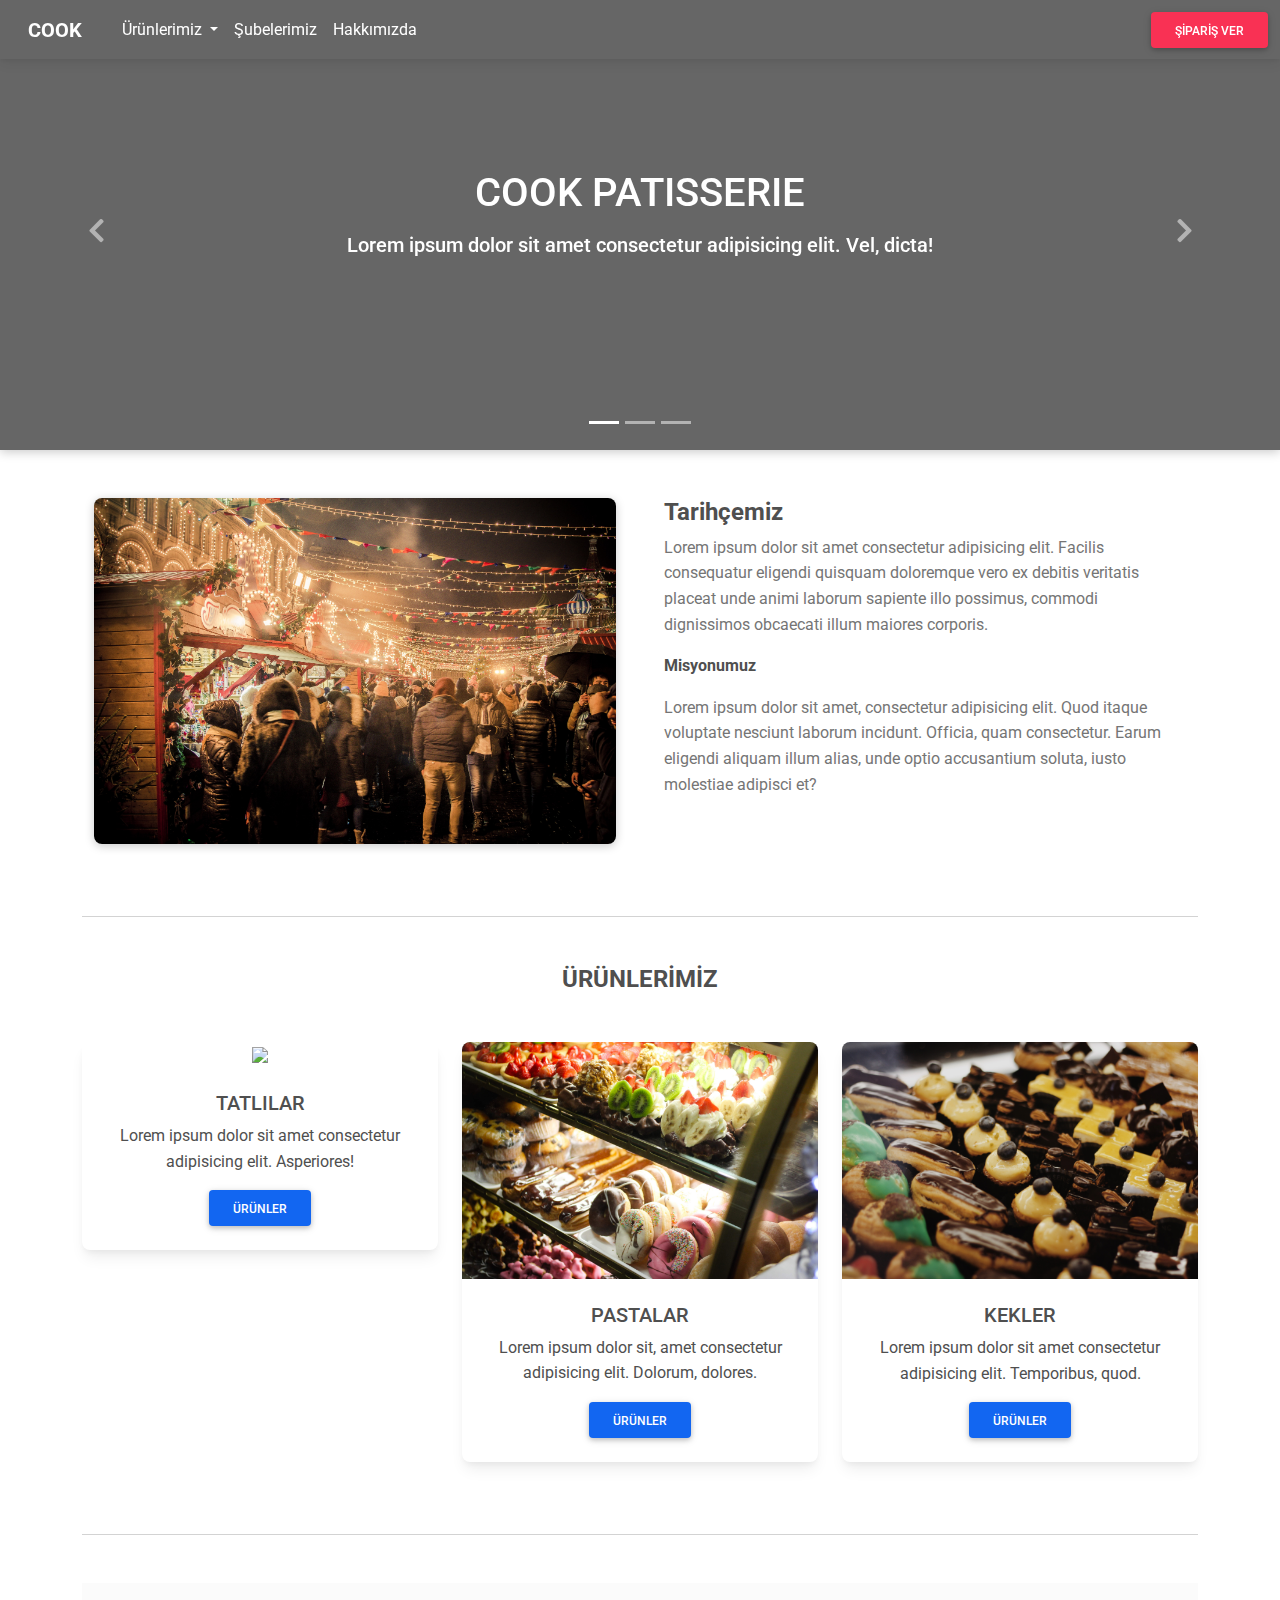
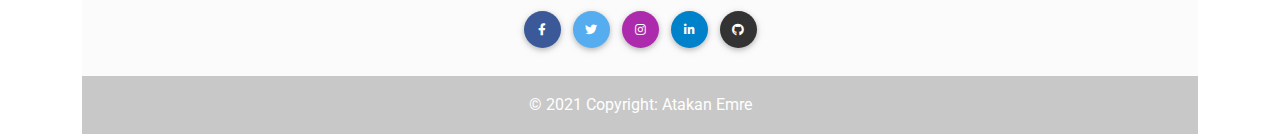
==== Project3/index.html @ 73c848f3 "yeni projeler" ====
<!DOCTYPE html>
<html lang="tr">
  <head>
    <meta charset="UTF-8" />
    <meta name="viewport" content="width=device-width, initial-scale=1, shrink-to-fit=no" />
    <meta http-equiv="x-ua-compatible" content="ie=edge" />
    <title>COOK PATISSERIE</title>
    <!-- icon -->
    <link rel="icon" href="img/icon.png" type="image/x-icon" />
    <!-- Font Awesome -->
    <link rel="stylesheet" href="https://use.fontawesome.com/releases/v5.15.2/css/all.css" />
    <!-- Google Fonts Roboto -->
    <link
      rel="stylesheet"
      href="https://fonts.googleapis.com/css2?family=Roboto:wght@300;400;500;700;900&display=swap"
    />
    <!-- MDB -->
    <link rel="stylesheet" href="css/mdb.min.css" />
  </head>
  <body>

    <!--Main Navigation-->
    <header>
      <style>
        /* Carousel styling */
        #introCarousel,
        .carousel-inner,
        .carousel-item,
        .carousel-item.active {
          height: 100vh;
        }

        .carousel-item:nth-child(1) {
          background-image: url('img/bg1.jpg');
          background-repeat: no-repeat;
          background-size: cover;
          background-position: center center;
        }
        .carousel-item:nth-child(2) {
          background-image: url('img/bg2.jpg');
          background-repeat: no-repeat;
          background-size: cover;
          background-position: center center;
        }
        .carousel-item:nth-child(3) {
          background-image: url('img/bg3.jpg');
          background-repeat: no-repeat;
          background-size: cover;
          background-position: center center;
        }

        /* Height for devices larger than 576px */
        @media (min-width: 992px) {
          #introCarousel {
            margin-top: -58.59px;
          }
          #introCarousel,
          .carousel-inner,
          .carousel-item,
          .carousel-item.active {
            height: 50vh;
          }
        }

        .navbar .nav-link {
          color: #fff !important;
        }
      </style>

      <!-- Navbar -->
      <nav class="navbar navbar-expand-lg navbar-dark d-none d-lg-block" style="z-index: 2000;">
        <div class="container-fluid">
          <!-- Navbar brand -->
          <a class="navbar-brand nav-link" target="_blank" href="index.html">
            <strong>COOK</strong>
          </a>
          <button class="navbar-toggler" type="button" data-mdb-toggle="collapse" data-mdb-target="#navbarExample01"
            aria-controls="navbarExample01" aria-expanded="false" aria-label="Toggle navigation">
            <i class="fas fa-bars"></i>
          </button>
          <div class="collapse navbar-collapse" id="navbarExample01">
            <ul class="navbar-nav me-auto mb-2 mb-lg-0">
              <li class="nav-item dropdown">
                <a
                  class="nav-link dropdown-toggle"
                  href="#"
                  id="navbarDropdownMenuLink"
                  role="button"
                  data-mdb-toggle="dropdown"
                  aria-expanded="false"
                >
                  Ürünlerimiz
                </a>
                <ul class="dropdown-menu" aria-labelledby="navbarDropdownMenuLink">
                  <li>
                    <a class="dropdown-item" href="#">Kekler</a>
                  </li>
                  <li>
                    <a class="dropdown-item" href="#">Pastalar</a>
                  </li>
                  <li>
                    <a class="dropdown-item" href="#">Tatlılar</a>
                  </li>
                </ul>

                
              <li class="nav-item">
                <a class="nav-link" href="branches.html" rel="nofollow"
                  target="_blank">Şubelerimiz</a>
              </li>
              <li class="nav-item">
                <a class="nav-link" href="about.html" target="_blank">Hakkımızda</a>
              </li>
            </ul>
        


            

            <ul class="navbar-nav d-flex flex-row">
         


          
          

<!-- sipariş ver buttonu -->
<button type="button" class="btn btn-danger" data-mdb-toggle="modal" data-mdb-target="#exampleModal">
Şipariş Ver
</button>

<!-- Modal -->
<div class="modal right fade" id="exampleModal" tabindex="-1" aria-labelledby="exampleModalLabel" aria-hidden="true" data-mdb-backdrop="static" data-mdb-keyboard="true">
  <div class="modal-dialog modal-side modal-top-right ">
    <div class="modal-content">
      <div class="modal-header">


        <body>
          <div class="container">
              <form id="contact" action="" method="">
                  <h2>Sipariş Sayfası</h2>
                  <div class="form-control">
                      <input placeholder="Adınız Soyadınız" type="text" size="autofocus" required autofocus>
                  </div>
                  <div class="form-control">
                      <input placeholder="E-Posta Adresiniz" type="email" size="autofocus" required>
                  </div>
                  <div class="form-control">
                      <input placeholder="Telefon Numaranız" type="phone" size="autofocus"required>
                  </div>
                  <div class="form-control">
                      <input placeholder="Sipariş Adeti" type="text" size="autofocus" required>
                  </div>
                  <div class="form-control">
                      <textarea aria-setsize="autofocus" placeholder="Lütfen Mesajınızı Buraya Yazın.."  required></textarea>
                  </div>
                  <div class="form-control">
                      <button name="submit" type="submit" id="submit">GÖNDER</button>
                  </div>
              </form>
          </div>
      </body>

        <button type="button" class="btn-close" data-mdb-dismiss="modal" aria-label="Close"></button>
      </div>
     
      <div class="modal-footer">
        <button type="button" class="btn btn-secondary" data-mdb-dismiss="modal">
          Kapat
        </button>
        <button type="button" class="btn btn-primary">Şiparişi Gönder</button>
      </div>
    </div>
  </div>
</div>
<!--Navbar Bitiş-->
        </div>
      </div>
    </nav>
       
      <!-- Navbar -->




      
      <!-- Orta Alan -->
      <div id="introCarousel" class="carousel slide carousel-fade shadow-2-strong" data-mdb-ride="carousel">
        <!-- Indicators -->
        <ol class="carousel-indicators">
          <li data-mdb-target="#introCarousel" data-mdb-slide-to="0" class="active"></li>
          <li data-mdb-target="#introCarousel" data-mdb-slide-to="1"></li>
          <li data-mdb-target="#introCarousel" data-mdb-slide-to="2"></li>
        </ol>

        <!-- Inner -->
        <div class="carousel-inner">
          <!-- Single item -->
          <div class="carousel-item active">
            <div class="mask" style="background-color: rgba(0, 0, 0, 0.6);">
              <div class="d-flex justify-content-center align-items-center h-100">
                <div class="text-white text-center">
                  <h1 class="mb-3">COOK PATISSERIE</h1>
                  <h5 class="mb-4">Lorem ipsum dolor sit amet consectetur adipisicing elit. Vel, dicta!</h5>
                  <!--
                  <a
                    class="btn btn-outline-light btn-lg m-2"
                    href="https://www.youtube.com/watch?v=c9B4TPnak1A"
                    role="button"
                    rel="nofollow"
                    target="_blank"
                    >Start tutorial</a
                  >
                  <a
                    class="btn btn-outline-light btn-lg m-2"
                    href="https://mdbootstrap.com/docs/standard/"
                    target="_blank"
                    role="button"
                    >Download MDB UI KIT</a
                  >
                   -->

                </div>
              </div>
            </div>
          </div>

          <!-- Single item -->
          <div class="carousel-item">
            <div class="mask" style="background-color: rgba(0, 0, 0, 0.3);">
              <div class="d-flex justify-content-center align-items-center h-100">
                <div class="text-white text-center">
                  <h2>KEKLERİMİZ</h2>
                  <h5 class="mb-4">Lorem ipsum dolor sit amet consectetur adipisicing elit. Vel, dicta!</h5>
                </div>
              </div>
            </div>
          </div>

          <!-- svg kodları -->
          <div class="carousel-item">
            <div
              class="mask"
              style="
                background: linear-gradient(
                  45deg,
                  rgba(29, 236, 197, 0.7),
                  rgba(91, 14, 214, 0.7) 100%
                );
              "
            >
              <div class="d-flex justify-content-center align-items-center h-100">
                <div class="text-white text-center">
                  <h2>TATLILARIMIZ</h2>
                  <h5 class="mb-4">Lorem ipsum dolor sit amet consectetur adipisicing elit. Vel, dicta!</h5>
                  <!--
                  <a
                    class="btn btn-outline-light btn-lg m-2"
                    href="https://mdbootstrap.com/docs/standard/content-styles/masks/"
                    target="_blank"
                    role="button"
                    >Learn about masks</a
                  >
                  -->
                </div>
              </div>
            </div>
          </div>
        </div>
        <!-- Inner -->

        <!-- Controls -->
        <a class="carousel-control-prev" href="#introCarousel" role="button" data-mdb-slide="prev">
          <span class="carousel-control-prev-icon" aria-hidden="true"></span>
          <span class="sr-only">Previous</span>
        </a>
        <a class="carousel-control-next" href="#introCarousel" role="button" data-mdb-slide="next">
          <span class="carousel-control-next-icon" aria-hidden="true"></span>
          <span class="sr-only">Next</span>
        </a>
      </div>
      <!-- Carousel wrapper -->
    </header>
 

    <!--Main layout-->
    <main class="mt-5">
      <div class="container">
        <!--Section: Content-->
        <section>
          <div class="row">
            <div class="col-md-6 gx-5 mb-4">
              <div class="bg-image hover-overlay ripple shadow-2-strong rounded-5" data-mdb-ripple-color="light">
                <img src="img/tarihce.jpg" class="img-fluid" />
                <a href="about.html">
                  <div class="mask" style="background-color: rgba(251, 251, 251, 0.15);"></div>
                </a>
              </div>
            </div>

            <div class="col-md-6 gx-5 mb-4">
              <h4><strong>Tarihçemiz</strong></h4>
              <p class="text-muted">
                Lorem ipsum dolor sit amet consectetur adipisicing elit. Facilis consequatur
                eligendi quisquam doloremque vero ex debitis veritatis placeat unde animi laborum
                sapiente illo possimus, commodi dignissimos obcaecati illum maiores corporis.
              </p>
              <p><strong>Misyonumuz</strong></p>
              <p class="text-muted">
                Lorem ipsum dolor sit amet, consectetur adipisicing elit. Quod itaque voluptate
                nesciunt laborum incidunt. Officia, quam consectetur. Earum eligendi aliquam illum
                alias, unde optio accusantium soluta, iusto molestiae adipisci et?
              </p>
            </div>
          </div>
        </section>
        <!--Section: Content-->

        <hr class="my-5" />

        <!--Section: Content-->
        <section class="text-center">
          <h4 class="mb-5"><strong>ÜRÜNLERİMİZ</strong></h4>

          <div class="row">
            <div class="col-lg-4 col-md-12 mb-4">
              <div class="card">
                <div class="bg-image hover-overlay ripple" data-mdb-ripple-color="light">
                  <img
                    src="img/bg1.jpg"
                    class="img-fluid"
                  />
                  <a href="#!">
                    <div class="mask" style="background-color: rgba(251, 251, 251, 0.15);"></div>
                  </a>
                </div>
                <div class="card-body">
                  <h5 class="card-title">TATLILAR</h5>
                  <p class="card-text">
                    Lorem ipsum dolor sit amet consectetur adipisicing elit. Asperiores!
                  </p>
                  <a href="#!" class="btn btn-primary">ÜRÜNLER</a>
                </div>
              </div>
            </div>

            <div class="col-lg-4 col-md-6 mb-4">
              <div class="card">
                <div class="bg-image hover-overlay ripple" data-mdb-ripple-color="light">
                  <img
                    src="img/bg2.jpg"
                    class="img-fluid"
                  />
                  <a href="#!">
                    <div class="mask" style="background-color: rgba(251, 251, 251, 0.15);"></div>
                  </a>
                </div>
                <div class="card-body">
                  <h5 class="card-title">PASTALAR</h5>
                  <p class="card-text">
                    Lorem ipsum dolor sit, amet consectetur adipisicing elit. Dolorum, dolores.
                  </p>
                  <a href="#!" class="btn btn-primary">ÜRÜNLER</a>
                </div>
              </div>
            </div>

            <div class="col-lg-4 col-md-6 mb-4">
              <div class="card">
                <div class="bg-image hover-overlay ripple" data-mdb-ripple-color="light">
                  <img
                    src="img/bg3.jpg"
                    class="img-fluid"
                  />
                  <a href="#!">
                    <div class="mask" style="background-color: rgba(251, 251, 251, 0.15);"></div>
                  </a>
                </div>
                <div class="card-body">
                  <h5 class="card-title">KEKLER</h5>
                  <p class="card-text">
                    Lorem ipsum dolor sit amet consectetur adipisicing elit. Temporibus, quod.
                  </p>
                  <a href="#!" class="btn btn-primary">ÜRÜNLER</a>
                </div>
              </div>
            </div>
          </div>
        </section>
        <!--Section: Content-->

        <hr class="my-5" />

  <!--Footer-->

  <footer class="bg-light text-center text-white">
  <!-- Grid container -->
  <div class="container p-4 pb-0">
    <!-- Section: Social media -->
    <section class="mb-4">
      <!-- Facebook -->
      <a
        class="btn btn-primary btn-floating m-1"
        style="background-color: #3b5998;"
        href="https://www.facebook.com/AtaknEmre"
        role="button"
        ><i class="fab fa-facebook-f"></i
      ></a>

      <!-- Twitter -->
      <a
        class="btn btn-primary btn-floating m-1"
        style="background-color: #55acee;"
        href="https://twitter.com/atakan_emree"
        role="button"
        ><i class="fab fa-twitter"></i
      ></a>

     
      <!-- Instagram -->
      <a
        class="btn btn-primary btn-floating m-1"
        style="background-color: #ac2bac;"
        href="https://www.instagram.com/atakann.emre/"
        role="button"
        ><i class="fab fa-instagram"></i
      ></a>

      <!-- Linkedin -->
      <a
        class="btn btn-primary btn-floating m-1"
        style="background-color: #0082ca;"
        href="https://www.linkedin.com/in/atakan-emre/"
        role="button"
        ><i class="fab fa-linkedin-in"></i
      ></a>
      <!-- Github -->
      <a
        class="btn btn-primary btn-floating m-1"
        style="background-color: #333333;"
        href="https://github.com/Atakan-Emre"
        role="button"
        ><i class="fab fa-github"></i
      ></a>
    </section>
    <!-- Section: Social media -->
  </div>
  <!-- Grid container -->

  <!-- Copyright -->
  <div class="text-center p-3" style="background-color: rgba(0, 0, 0, 0.2);">
    © 2021 Copyright:
    <a class="text-white" href="www.kodluyoruz.org">Atakan Emre</a>
  </div>
  <!-- Copyright -->
</footer>
  
</div>
<!-- End of .container -->


    <!-- End your project here-->

    <!-- MDB -->
    <script type="text/javascript" src="js/mdb.min.js"></script>
    <!-- Custom scripts -->
    <script type="text/javascript"></script>
  </body>
</html>
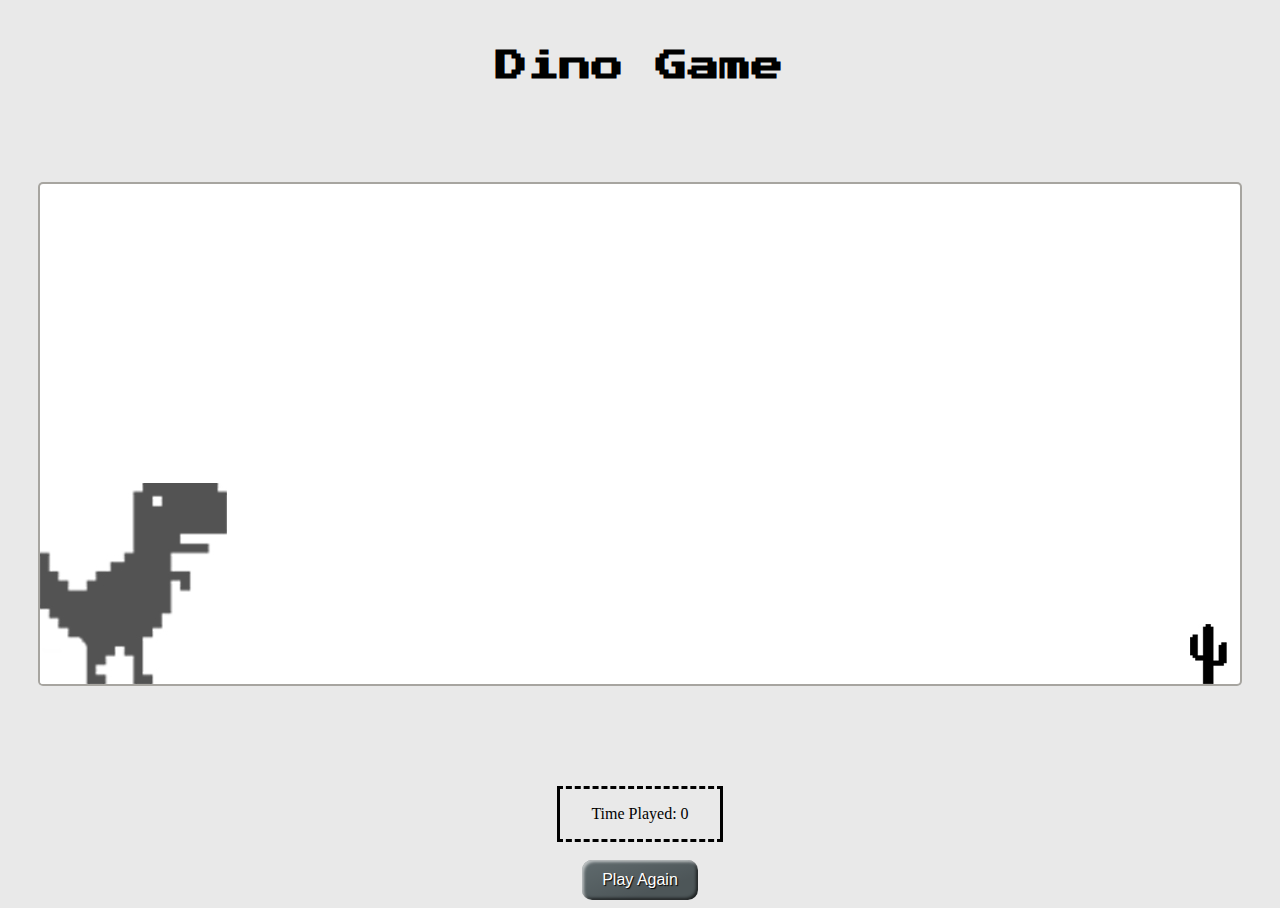
==== commit 17d9e781: "dino" ====
--- a/Project3/index.html
+++ b/Project3/index.html
@@ -1,470 +1,34 @@
 <!DOCTYPE html>
-<html lang="tr">
+<html lang="tr" onclick="zipla()">
   <head>
     <meta charset="UTF-8" />
-    <meta name="viewport" content="width=device-width, initial-scale=1, shrink-to-fit=no" />
-    <meta http-equiv="x-ua-compatible" content="ie=edge" />
-    <title>COOK PATISSERIE</title>
-    <!-- icon -->
-    <link rel="icon" href="img/icon.png" type="image/x-icon" />
-    <!-- Font Awesome -->
-    <link rel="stylesheet" href="https://use.fontawesome.com/releases/v5.15.2/css/all.css" />
-    <!-- Google Fonts Roboto -->
-    <link
-      rel="stylesheet"
-      href="https://fonts.googleapis.com/css2?family=Roboto:wght@300;400;500;700;900&display=swap"
-    />
-    <!-- MDB -->
-    <link rel="stylesheet" href="css/mdb.min.css" />
+    <link rel="stylesheet" href="style.css" />
+<!-- Google Font -->
+    <link rel="preconnect" href="https://fonts.googleapis.com">
+<link rel="preconnect" href="https://fonts.gstatic.com" crossorigin>
+<link href="https://fonts.googleapis.com/css2?family=Montserrat&family=Poppins&family=Press+Start+2P&display=swap" rel="stylesheet">
+
+<!-- Oyun Ekranı -->
+    <title>Dino Game</title>
   </head>
   <body>
+    <h1 id="homepage">Dino Game</h1>
+      <div class="game">
+        <div id="dino"></div>
+        <div id="engel"></div>
+      </div>
+<!-- Süre -->
+  <div class="timeborder">
+    <p>Time Played: <span id="timeSpan"></span></p>
+  </div>
+    <br>
 
-    <!--Main Navigation-->
-    <header>
-      <style>
-        /* Carousel styling */
-        #introCarousel,
-        .carousel-inner,
-        .carousel-item,
-        .carousel-item.active {
-          height: 100vh;
-        }
+<!-- Button -->
+    <center>  
+      <button class="favorite styled" onClick="window.location.href=window.location.href">Play Again</button>
+  </center>
 
-        .carousel-item:nth-child(1) {
-          background-image: url('img/bg1.jpg');
-          background-repeat: no-repeat;
-          background-size: cover;
-          background-position: center center;
-        }
-        .carousel-item:nth-child(2) {
-          background-image: url('img/bg2.jpg');
-          background-repeat: no-repeat;
-          background-size: cover;
-          background-position: center center;
-        }
-        .carousel-item:nth-child(3) {
-          background-image: url('img/bg3.jpg');
-          background-repeat: no-repeat;
-          background-size: cover;
-          background-position: center center;
-        }
-
-        /* Height for devices larger than 576px */
-        @media (min-width: 992px) {
-          #introCarousel {
-            margin-top: -58.59px;
-          }
-          #introCarousel,
-          .carousel-inner,
-          .carousel-item,
-          .carousel-item.active {
-            height: 50vh;
-          }
-        }
-
-        .navbar .nav-link {
-          color: #fff !important;
-        }
-      </style>
-
-      <!-- Navbar -->
-      <nav class="navbar navbar-expand-lg navbar-dark d-none d-lg-block" style="z-index: 2000;">
-        <div class="container-fluid">
-          <!-- Navbar brand -->
-          <a class="navbar-brand nav-link" target="_blank" href="index.html">
-            <strong>COOK</strong>
-          </a>
-          <button class="navbar-toggler" type="button" data-mdb-toggle="collapse" data-mdb-target="#navbarExample01"
-            aria-controls="navbarExample01" aria-expanded="false" aria-label="Toggle navigation">
-            <i class="fas fa-bars"></i>
-          </button>
-          <div class="collapse navbar-collapse" id="navbarExample01">
-            <ul class="navbar-nav me-auto mb-2 mb-lg-0">
-              <li class="nav-item dropdown">
-                <a
-                  class="nav-link dropdown-toggle"
-                  href="#"
-                  id="navbarDropdownMenuLink"
-                  role="button"
-                  data-mdb-toggle="dropdown"
-                  aria-expanded="false"
-                >
-                  Ürünlerimiz
-                </a>
-                <ul class="dropdown-menu" aria-labelledby="navbarDropdownMenuLink">
-                  <li>
-                    <a class="dropdown-item" href="#">Kekler</a>
-                  </li>
-                  <li>
-                    <a class="dropdown-item" href="#">Pastalar</a>
-                  </li>
-                  <li>
-                    <a class="dropdown-item" href="#">Tatlılar</a>
-                  </li>
-                </ul>
-
-                
-              <li class="nav-item">
-                <a class="nav-link" href="branches.html" rel="nofollow"
-                  target="_blank">Şubelerimiz</a>
-              </li>
-              <li class="nav-item">
-                <a class="nav-link" href="about.html" target="_blank">Hakkımızda</a>
-              </li>
-            </ul>
-        
-
-
-            
-
-            <ul class="navbar-nav d-flex flex-row">
-         
-
-
-          
-          
-
-<!-- sipariş ver buttonu -->
-<button type="button" class="btn btn-danger" data-mdb-toggle="modal" data-mdb-target="#exampleModal">
-Şipariş Ver
-</button>
-
-<!-- Modal -->
-<div class="modal right fade" id="exampleModal" tabindex="-1" aria-labelledby="exampleModalLabel" aria-hidden="true" data-mdb-backdrop="static" data-mdb-keyboard="true">
-  <div class="modal-dialog modal-side modal-top-right ">
-    <div class="modal-content">
-      <div class="modal-header">
-
-
-        <body>
-          <div class="container">
-              <form id="contact" action="" method="">
-                  <h2>Sipariş Sayfası</h2>
-                  <div class="form-control">
-                      <input placeholder="Adınız Soyadınız" type="text" size="autofocus" required autofocus>
-                  </div>
-                  <div class="form-control">
-                      <input placeholder="E-Posta Adresiniz" type="email" size="autofocus" required>
-                  </div>
-                  <div class="form-control">
-                      <input placeholder="Telefon Numaranız" type="phone" size="autofocus"required>
-                  </div>
-                  <div class="form-control">
-                      <input placeholder="Sipariş Adeti" type="text" size="autofocus" required>
-                  </div>
-                  <div class="form-control">
-                      <textarea aria-setsize="autofocus" placeholder="Lütfen Mesajınızı Buraya Yazın.."  required></textarea>
-                  </div>
-                  <div class="form-control">
-                      <button name="submit" type="submit" id="submit">GÖNDER</button>
-                  </div>
-              </form>
-          </div>
-      </body>
-
-        <button type="button" class="btn-close" data-mdb-dismiss="modal" aria-label="Close"></button>
-      </div>
-     
-      <div class="modal-footer">
-        <button type="button" class="btn btn-secondary" data-mdb-dismiss="modal">
-          Kapat
-        </button>
-        <button type="button" class="btn btn-primary">Şiparişi Gönder</button>
-      </div>
-    </div>
-  </div>
-</div>
-<!--Navbar Bitiş-->
-        </div>
-      </div>
-    </nav>
-       
-      <!-- Navbar -->
-
-
-
-
-      
-      <!-- Orta Alan -->
-      <div id="introCarousel" class="carousel slide carousel-fade shadow-2-strong" data-mdb-ride="carousel">
-        <!-- Indicators -->
-        <ol class="carousel-indicators">
-          <li data-mdb-target="#introCarousel" data-mdb-slide-to="0" class="active"></li>
-          <li data-mdb-target="#introCarousel" data-mdb-slide-to="1"></li>
-          <li data-mdb-target="#introCarousel" data-mdb-slide-to="2"></li>
-        </ol>
-
-        <!-- Inner -->
-        <div class="carousel-inner">
-          <!-- Single item -->
-          <div class="carousel-item active">
-            <div class="mask" style="background-color: rgba(0, 0, 0, 0.6);">
-              <div class="d-flex justify-content-center align-items-center h-100">
-                <div class="text-white text-center">
-                  <h1 class="mb-3">COOK PATISSERIE</h1>
-                  <h5 class="mb-4">Lorem ipsum dolor sit amet consectetur adipisicing elit. Vel, dicta!</h5>
-                  <!--
-                  <a
-                    class="btn btn-outline-light btn-lg m-2"
-                    href="https://www.youtube.com/watch?v=c9B4TPnak1A"
-                    role="button"
-                    rel="nofollow"
-                    target="_blank"
-                    >Start tutorial</a
-                  >
-                  <a
-                    class="btn btn-outline-light btn-lg m-2"
-                    href="https://mdbootstrap.com/docs/standard/"
-                    target="_blank"
-                    role="button"
-                    >Download MDB UI KIT</a
-                  >
-                   -->
-
-                </div>
-              </div>
-            </div>
-          </div>
-
-          <!-- Single item -->
-          <div class="carousel-item">
-            <div class="mask" style="background-color: rgba(0, 0, 0, 0.3);">
-              <div class="d-flex justify-content-center align-items-center h-100">
-                <div class="text-white text-center">
-                  <h2>KEKLERİMİZ</h2>
-                  <h5 class="mb-4">Lorem ipsum dolor sit amet consectetur adipisicing elit. Vel, dicta!</h5>
-                </div>
-              </div>
-            </div>
-          </div>
-
-          <!-- svg kodları -->
-          <div class="carousel-item">
-            <div
-              class="mask"
-              style="
-                background: linear-gradient(
-                  45deg,
-                  rgba(29, 236, 197, 0.7),
-                  rgba(91, 14, 214, 0.7) 100%
-                );
-              "
-            >
-              <div class="d-flex justify-content-center align-items-center h-100">
-                <div class="text-white text-center">
-                  <h2>TATLILARIMIZ</h2>
-                  <h5 class="mb-4">Lorem ipsum dolor sit amet consectetur adipisicing elit. Vel, dicta!</h5>
-                  <!--
-                  <a
-                    class="btn btn-outline-light btn-lg m-2"
-                    href="https://mdbootstrap.com/docs/standard/content-styles/masks/"
-                    target="_blank"
-                    role="button"
-                    >Learn about masks</a
-                  >
-                  -->
-                </div>
-              </div>
-            </div>
-          </div>
-        </div>
-        <!-- Inner -->
-
-        <!-- Controls -->
-        <a class="carousel-control-prev" href="#introCarousel" role="button" data-mdb-slide="prev">
-          <span class="carousel-control-prev-icon" aria-hidden="true"></span>
-          <span class="sr-only">Previous</span>
-        </a>
-        <a class="carousel-control-next" href="#introCarousel" role="button" data-mdb-slide="next">
-          <span class="carousel-control-next-icon" aria-hidden="true"></span>
-          <span class="sr-only">Next</span>
-        </a>
-      </div>
-      <!-- Carousel wrapper -->
-    </header>
- 
-
-    <!--Main layout-->
-    <main class="mt-5">
-      <div class="container">
-        <!--Section: Content-->
-        <section>
-          <div class="row">
-            <div class="col-md-6 gx-5 mb-4">
-              <div class="bg-image hover-overlay ripple shadow-2-strong rounded-5" data-mdb-ripple-color="light">
-                <img src="img/tarihce.jpg" class="img-fluid" />
-                <a href="about.html">
-                  <div class="mask" style="background-color: rgba(251, 251, 251, 0.15);"></div>
-                </a>
-              </div>
-            </div>
-
-            <div class="col-md-6 gx-5 mb-4">
-              <h4><strong>Tarihçemiz</strong></h4>
-              <p class="text-muted">
-                Lorem ipsum dolor sit amet consectetur adipisicing elit. Facilis consequatur
-                eligendi quisquam doloremque vero ex debitis veritatis placeat unde animi laborum
-                sapiente illo possimus, commodi dignissimos obcaecati illum maiores corporis.
-              </p>
-              <p><strong>Misyonumuz</strong></p>
-              <p class="text-muted">
-                Lorem ipsum dolor sit amet, consectetur adipisicing elit. Quod itaque voluptate
-                nesciunt laborum incidunt. Officia, quam consectetur. Earum eligendi aliquam illum
-                alias, unde optio accusantium soluta, iusto molestiae adipisci et?
-              </p>
-            </div>
-          </div>
-        </section>
-        <!--Section: Content-->
-
-        <hr class="my-5" />
-
-        <!--Section: Content-->
-        <section class="text-center">
-          <h4 class="mb-5"><strong>ÜRÜNLERİMİZ</strong></h4>
-
-          <div class="row">
-            <div class="col-lg-4 col-md-12 mb-4">
-              <div class="card">
-                <div class="bg-image hover-overlay ripple" data-mdb-ripple-color="light">
-                  <img
-                    src="img/bg1.jpg"
-                    class="img-fluid"
-                  />
-                  <a href="#!">
-                    <div class="mask" style="background-color: rgba(251, 251, 251, 0.15);"></div>
-                  </a>
-                </div>
-                <div class="card-body">
-                  <h5 class="card-title">TATLILAR</h5>
-                  <p class="card-text">
-                    Lorem ipsum dolor sit amet consectetur adipisicing elit. Asperiores!
-                  </p>
-                  <a href="#!" class="btn btn-primary">ÜRÜNLER</a>
-                </div>
-              </div>
-            </div>
-
-            <div class="col-lg-4 col-md-6 mb-4">
-              <div class="card">
-                <div class="bg-image hover-overlay ripple" data-mdb-ripple-color="light">
-                  <img
-                    src="img/bg2.jpg"
-                    class="img-fluid"
-                  />
-                  <a href="#!">
-                    <div class="mask" style="background-color: rgba(251, 251, 251, 0.15);"></div>
-                  </a>
-                </div>
-                <div class="card-body">
-                  <h5 class="card-title">PASTALAR</h5>
-                  <p class="card-text">
-                    Lorem ipsum dolor sit, amet consectetur adipisicing elit. Dolorum, dolores.
-                  </p>
-                  <a href="#!" class="btn btn-primary">ÜRÜNLER</a>
-                </div>
-              </div>
-            </div>
-
-            <div class="col-lg-4 col-md-6 mb-4">
-              <div class="card">
-                <div class="bg-image hover-overlay ripple" data-mdb-ripple-color="light">
-                  <img
-                    src="img/bg3.jpg"
-                    class="img-fluid"
-                  />
-                  <a href="#!">
-                    <div class="mask" style="background-color: rgba(251, 251, 251, 0.15);"></div>
-                  </a>
-                </div>
-                <div class="card-body">
-                  <h5 class="card-title">KEKLER</h5>
-                  <p class="card-text">
-                    Lorem ipsum dolor sit amet consectetur adipisicing elit. Temporibus, quod.
-                  </p>
-                  <a href="#!" class="btn btn-primary">ÜRÜNLER</a>
-                </div>
-              </div>
-            </div>
-          </div>
-        </section>
-        <!--Section: Content-->
-
-        <hr class="my-5" />
-
-  <!--Footer-->
-
-  <footer class="bg-light text-center text-white">
-  <!-- Grid container -->
-  <div class="container p-4 pb-0">
-    <!-- Section: Social media -->
-    <section class="mb-4">
-      <!-- Facebook -->
-      <a
-        class="btn btn-primary btn-floating m-1"
-        style="background-color: #3b5998;"
-        href="https://www.facebook.com/AtaknEmre"
-        role="button"
-        ><i class="fab fa-facebook-f"></i
-      ></a>
-
-      <!-- Twitter -->
-      <a
-        class="btn btn-primary btn-floating m-1"
-        style="background-color: #55acee;"
-        href="https://twitter.com/atakan_emree"
-        role="button"
-        ><i class="fab fa-twitter"></i
-      ></a>
-
-     
-      <!-- Instagram -->
-      <a
-        class="btn btn-primary btn-floating m-1"
-        style="background-color: #ac2bac;"
-        href="https://www.instagram.com/atakann.emre/"
-        role="button"
-        ><i class="fab fa-instagram"></i
-      ></a>
-
-      <!-- Linkedin -->
-      <a
-        class="btn btn-primary btn-floating m-1"
-        style="background-color: #0082ca;"
-        href="https://www.linkedin.com/in/atakan-emre/"
-        role="button"
-        ><i class="fab fa-linkedin-in"></i
-      ></a>
-      <!-- Github -->
-      <a
-        class="btn btn-primary btn-floating m-1"
-        style="background-color: #333333;"
-        href="https://github.com/Atakan-Emre"
-        role="button"
-        ><i class="fab fa-github"></i
-      ></a>
-    </section>
-    <!-- Section: Social media -->
-  </div>
-  <!-- Grid container -->
-
-  <!-- Copyright -->
-  <div class="text-center p-3" style="background-color: rgba(0, 0, 0, 0.2);">
-    © 2021 Copyright:
-    <a class="text-white" href="www.kodluyoruz.org">Atakan Emre</a>
-  </div>
-  <!-- Copyright -->
-</footer>
-  
-</div>
-<!-- End of .container -->
-
-
-    <!-- End your project here-->
-
-    <!-- MDB -->
-    <script type="text/javascript" src="js/mdb.min.js"></script>
-    <!-- Custom scripts -->
-    <script type="text/javascript"></script>
-  </body>
+<!-- JavaScript Bölümü -->
+    <script src="script.js"></script>
+    </body>
 </html>
--- a/Project3/style.css
+++ b/Project3/style.css
@@ -0,0 +1,113 @@
+/*
+font-family: 'Montserrat', sans-serif;
+font-family: 'Poppins', sans-serif;
+font-family: 'Press Start 2P', cursive;
+*/
+
+#homepage{
+  font-family: 'Press Start 2P', cursive;
+  text-align: center;
+  margin-top: 50px;
+}
+
+.timeborder {
+  border-style: dashed solid;
+  width:160px;
+  height: 50px;
+  margin: auto;
+}
+
+/* Karekterler ve oyun ekranı */
+body {
+  background: rgba(221, 221, 221, 0.658);
+}
+p {
+  text-align: center;
+}
+.game {
+  width: 1200px;
+  height: 500px;
+  border: 2px solid rgba(121, 118, 111, 0.658);
+  background: #fff;
+  margin: 100px auto;
+  position: relative;
+  overflow: hidden;
+  border-radius: 5px;
+}
+#dino {
+  position: absolute;
+  width: 187px;
+  height: 201px;
+  background: url(images/dino.jpg);
+  bottom: 0;
+}
+.dino-animate {
+  animation: dino 0.3s linear;
+}
+#engel {
+  position: absolute;
+  width: 37px;
+  height: 60px;
+  background: url(images/cactus.jpg);
+  bottom: 0;
+  left: 1150px;
+}
+.engel-animate {
+  animation: engel 2s linear infinite;
+}
+@keyframes engel {
+  0% {
+    left: 1150px;
+  }
+  100% {
+    left: -40px;
+  }
+}
+@keyframes dino {
+  0% {
+    bottom: 0px;
+  }
+  25% {
+    bottom: 70px;
+  }
+  75% {
+    bottom: 70px;
+  }
+  100% {
+    bottom: 0px;
+  }
+}
+
+
+/*Button Ayarları*/
+.styled {
+  border: 0;
+  line-height: 2.5;
+  padding: 0 20px;
+  font-size: 1rem;
+  text-align: center;
+  color: #fff;
+  text-shadow: 1px 1px 1px #000;
+  border-radius: 10px;
+  background-color: rgb(96, 107, 110);
+  background-image: linear-gradient(to top left,
+                                    rgba(0, 0, 0, .2),
+                                    rgba(0, 0, 0, .2) 30%,
+                                    rgba(0, 0, 0, 0));
+  box-shadow: inset 2px 2px 3px rgba(255, 255, 255, .6),
+              inset -2px -2px 3px rgba(0, 0, 0, .6);
+}
+
+.styled:hover {
+  background-color: rgba(255, 0, 0, 1);
+}
+
+.styled:active {
+  box-shadow: inset -2px -2px 3px rgba(255, 255, 255, .6),
+              inset 2px 2px 3px rgba(0, 0, 0, .6);
+}
+
+
+#timespan{
+  color: red;
+}